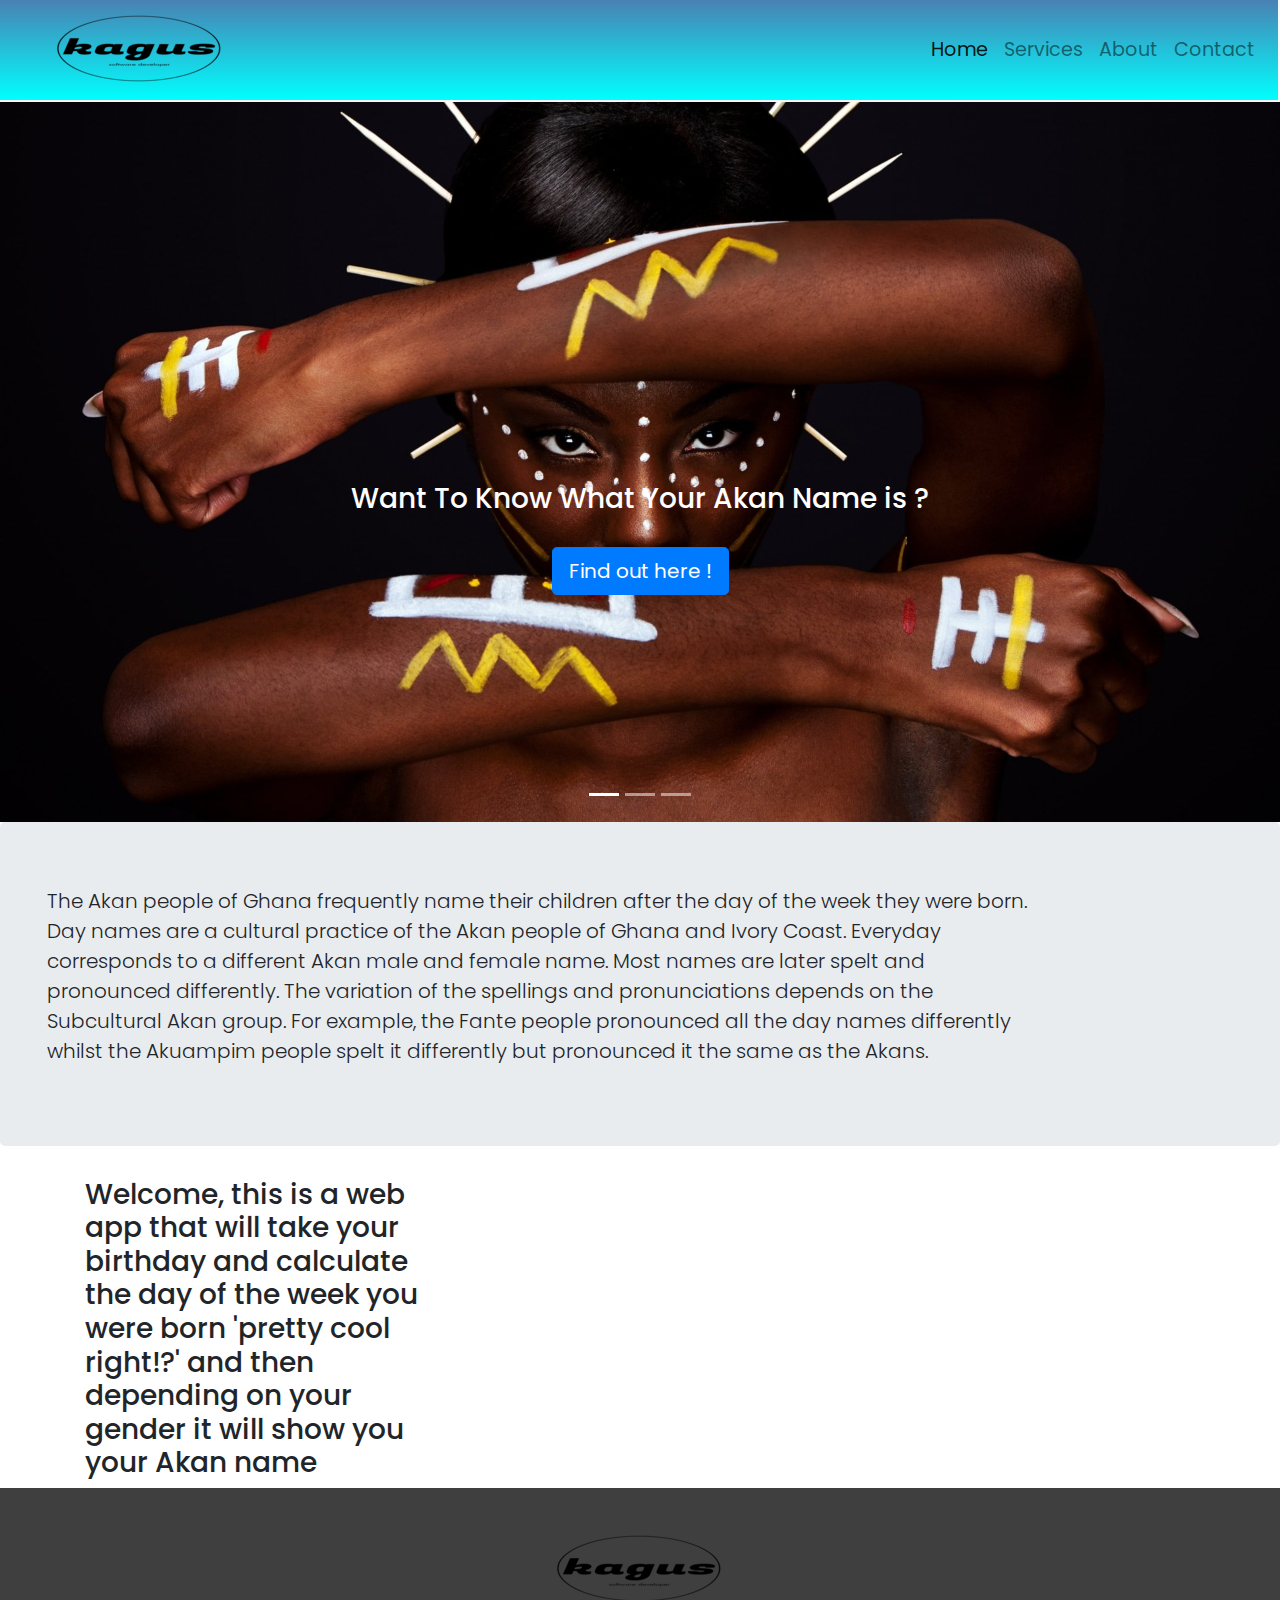
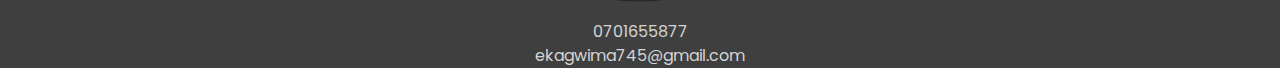
==== index.html @ e1c9d175 "replacing 2-column section with 3-column section" ====
<!DOCTYPE html>
<html lang="en">
  <head>
    <meta charset="UTF-8" />
    <meta http-equiv="X-UA-Compatible" content="IE=edge" />
    <meta name="viewport" content="width=device-width, initial-scale=1.0" />
    <title>Akan Names</title>
    <link
      rel="stylesheet"
      href="css/bootstrap.css"
      type="text/css"
      media="all"
    />
    <link rel="stylesheet" href="css/styles.css" type="text/css" />
  </head>
  <body>
    <header>
      <!--Navigation-->
      <nav class="navbar navbar-expand-md navbar-light bg-light sticky-top">
        <div class="container-fluid" id="nav-main">
          <a class="logo" href="#"><img src="images/logo2.png" alt="logo" /></a>
          <button
            class="navbar-toggler"
            type="button"
            data-toggle="collapse"
            data-target="#navbarResponsive"
          >
            <span class="navbar-toggler-icon"></span>
          </button>
          <div class="collapse navbar-collapse" id="navbarResponsive">
            <ul class="navbar-nav ml-auto">
              <li class="nav-item active">
                <a class="nav-link" href="./">Home</a>
              </li>
              <li class="nav-item">
                <a class="nav-link" href="#">Services</a>
              </li>
              <li class="nav-item">
                <a class="nav-link" href="#section-f">About</a>
              </li>
              <li class="nav-item">
                <a class="nav-link" href="mailto:ekagwima745@gmail.com"
                  >Contact</a
                >
              </li>
            </ul>
          </div>
        </div>
      </nav>
    </header>
    <!--image slides section-->
    <div id="slides" class="carousel slide" data-ride="carousel">
      <ul class="carousel-indicators">
        <li data-target="#slides" data-slide-to="0" class="active"></li>
        <li data-target="#slides" data-slide-to="1"></li>
        <li data-target="#slides" data-slide-to="2"></li>
      </ul>
      <div class="carousel-inner">
        <div class="carousel-item active">
          <img src="images/backgroundC.jpg" alt="background image" />
          <div class="carousel-caption">
            <h3>Want To Know What Your Akan Name is ?</h3>
            <br />
            <button type="button" class="btn btn-primary btn-lg">
              Find out here !
            </button>
          </div>
        </div>
        <div class="carousel-item">
          <img src="images/backgroundA.jpg" alt="background image2" />
        </div>
        <div class="carousel-item">
          <img src="images/backgroundB.jpg" alt="background image3" />
          <div class="carousel-caption">
            <h1>Africa is a Beautiful Place !</h1>
          </div>
        </div>
      </div>
    </div>

    <!--Jumbotron-->
    <div class="container-fluid">
      <div class="row jumbotron">
        <div class="col-xs-12 col-sm-12 col-md-9 col-lg-9 col-xl-10">
          <p class="lead">
            The Akan people of Ghana frequently name their children after the
            day of the week they were born. Day names are a cultural practice of
            the Akan people of Ghana and Ivory Coast. Everyday corresponds to a
            different Akan male and female name. Most names are later spelt and
            pronounced differently. The variation of the spellings and
            pronunciations depends on the Subcultural Akan group. For example,
            the Fante people pronounced all the day names differently whilst the
            Akuampim people spelt it differently but pronounced it the same as
            the Akans.
          </p>
        </div>
      </div>
    </div>

    <!--three column section--->
    <div class="container" id="3-column-section">
      <div class="row">
        <div class="col-lg-4">
          <h3>
            Welcome, this is a web app that will take your birthday and
            calculate <br />the day of the week you were born 'pretty cool
            right!?' and then <br />depending on your gender it will show you
            your Akan name
          </h3>
        </div>
        <div class="col-lg-4"></div>
        <div class="col-lg-4"></div>
      </div>
    </div>
    <!--Footer-->
    <footer id="section-f">
      <div class="container-fluid padding">
        <div class="row text-center">
          <div class="col-md-12">
            <img src="images/logo2.png" alt="logo" /><br />
            <a href="tel:+254701655877">0701655877</a><br />
            <a href="mailto:ekagwima745@gmail.com">ekagwima745@gmail.com</a>
          </div>
        </div>
      </div>
    </footer>
    <script
      src="https://code.jquery.com/jquery-3.3.1.slim.min.js"
      integrity="sha384-q8i/X+965DzO0rT7abK41JStQIAqVgRVzpbzo5smXKp4YfRvH+8abtTE1Pi6jizo"
      crossorigin="anonymous"
    ></script>
    <script
      src="https://cdnjs.cloudflare.com/ajax/libs/popper.js/1.14.7/umd/popper.min.js"
      integrity="sha384-UO2eT0CpHqdSJQ6hJty5KVphtPhzWj9WO1clHTMGa3JDZwrnQq4sF86dIHNDz0W1"
      crossorigin="anonymous"
    ></script>
    <script
      src="https://stackpath.bootstrapcdn.com/bootstrap/4.3.1/js/bootstrap.min.js"
      integrity="sha384-JjSmVgyd0p3pXB1rRibZUAYoIIy6OrQ6VrjIEaFf/nJGzIxFDsf4x0xIM+B07jRM"
      crossorigin="anonymous"
    ></script>
    <script src="js/scripts.js"></script>
  </body>
</html>
---- css/styles.css ----
@import url("https://fonts.googleapis.com/css2?family=Poppins&display=swap");
html,
body {
  height: 100%;
  width: 100%;
  font-family: "Poppins", sans-serif;
}
#nav-main {
  background: linear-gradient(to bottom, #4981b3 0%, aqua 100%);
}
.navbar {
  padding: 0.1rem;
  padding-top: 0%;
  padding-left: 0%;
}
.navbar-li {
  padding-right: 20px;
}
.nav-link {
  font-size: larger;
}
.carousel-inner img {
  width: 100%;
  height: 100%;
}
.carousel-caption {
  position: absolute;
  top: 50%;
}
footer {
  background-color: #3f3f3f;
  color: #d5d5d5;
  padding-top: 2rem;
}
footer a {
  color: inherit;
  display: inline-block;
  padding: 0px 20px;
}

@media screen and (max-width: 800px) {
  .carousel-caption {
    top: 45%;
  }

  .carousel-caption .btn {
    padding: 2px 8px;
    float: initial;
  }
  .carousel-indicators {
    display: none;
  }
}
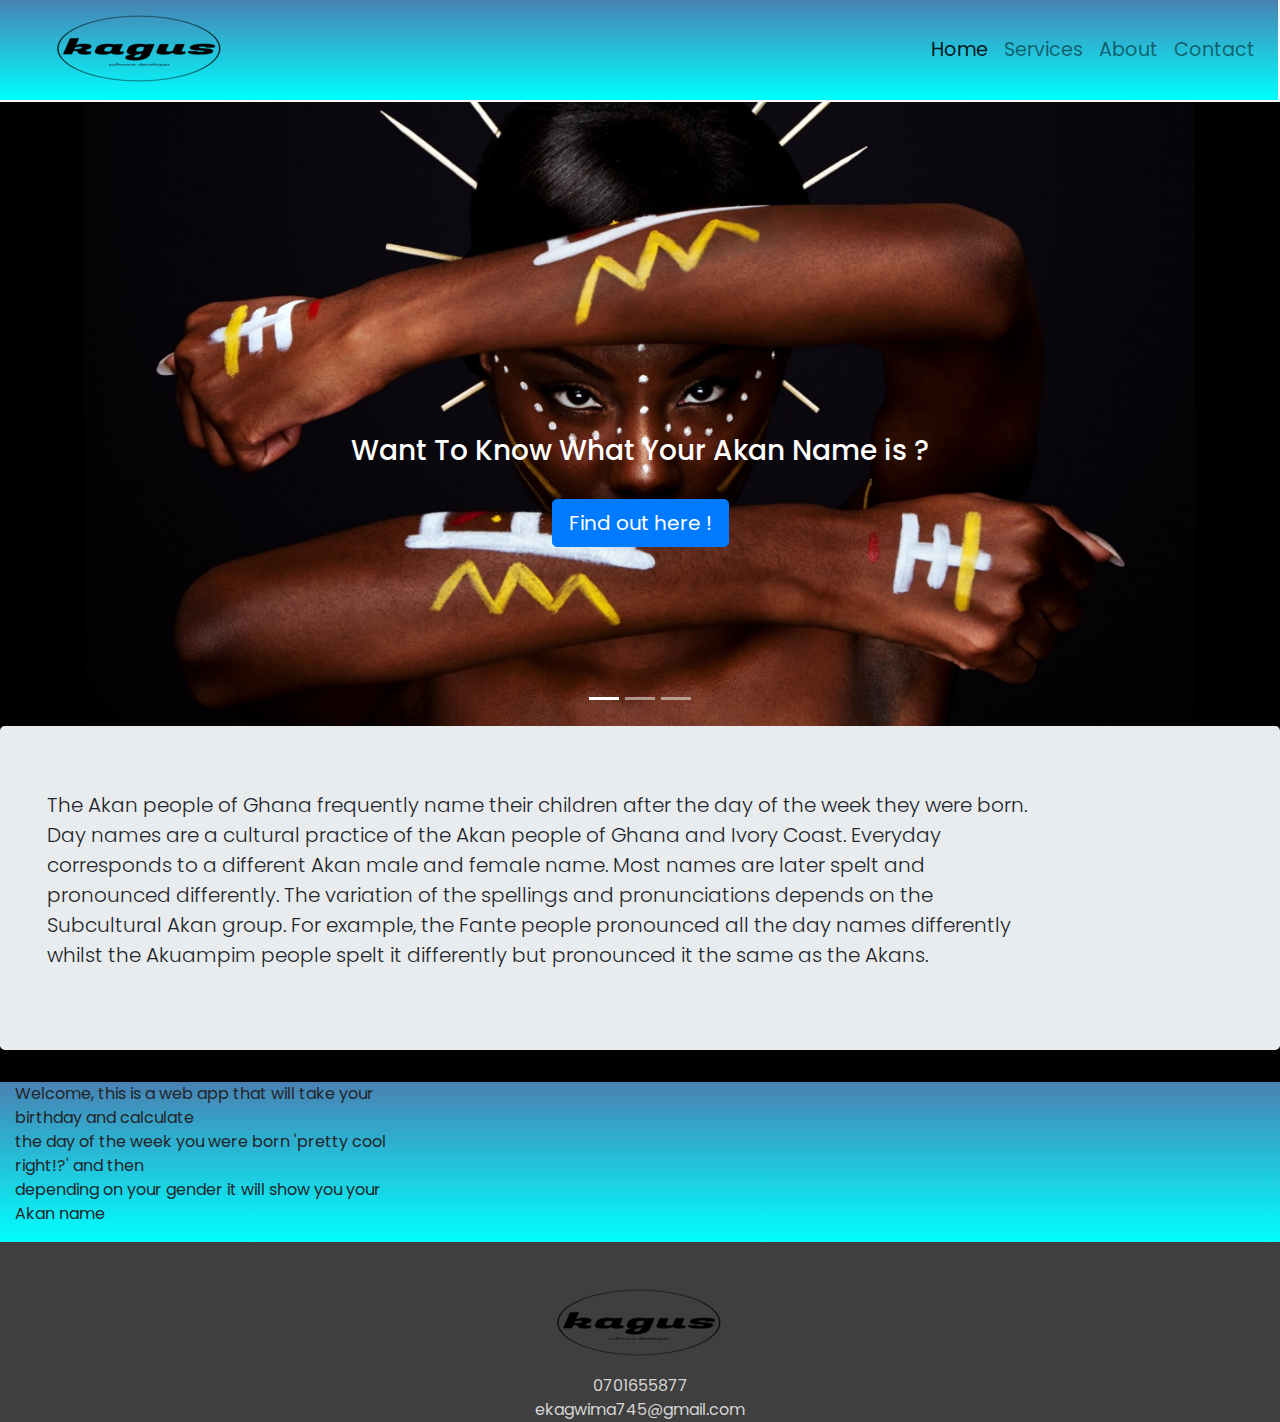
==== commit 0a865d7c: "adding image slider into a container" ====
--- a/index.html
+++ b/index.html
@@ -49,35 +49,40 @@
       </nav>
     </header>
     <!--image slides section-->
-    <div id="slides" class="carousel slide" data-ride="carousel">
-      <ul class="carousel-indicators">
-        <li data-target="#slides" data-slide-to="0" class="active"></li>
-        <li data-target="#slides" data-slide-to="1"></li>
-        <li data-target="#slides" data-slide-to="2"></li>
-      </ul>
-      <div class="carousel-inner">
-        <div class="carousel-item active">
-          <img src="images/backgroundC.jpg" alt="background image" />
-          <div class="carousel-caption">
-            <h3>Want To Know What Your Akan Name is ?</h3>
-            <br />
-            <button type="button" class="btn btn-primary btn-lg">
-              Find out here !
-            </button>
-          </div>
-        </div>
-        <div class="carousel-item">
-          <img src="images/backgroundA.jpg" alt="background image2" />
-        </div>
-        <div class="carousel-item">
-          <img src="images/backgroundB.jpg" alt="background image3" />
-          <div class="carousel-caption">
-            <h1>Africa is a Beautiful Place !</h1>
+    <div class="container fluid">
+      <div class="row">
+        <div class="col-lg-12">
+          <div id="slides" class="carousel slide" data-ride="carousel">
+            <ul class="carousel-indicators">
+              <li data-target="#slides" data-slide-to="0" class="active"></li>
+              <li data-target="#slides" data-slide-to="1"></li>
+              <li data-target="#slides" data-slide-to="2"></li>
+            </ul>
+            <div class="carousel-inner">
+              <div class="carousel-item active">
+                <img src="images/backgroundC.jpg" alt="background image" />
+                <div class="carousel-caption">
+                  <h3>Want To Know What Your Akan Name is ?</h3>
+                  <br />
+                  <button type="button" class="btn btn-primary btn-lg">
+                    Find out here !
+                  </button>
+                </div>
+              </div>
+              <div class="carousel-item">
+                <img src="images/backgroundA.jpg" alt="background image2" />
+              </div>
+              <div class="carousel-item">
+                <img src="images/backgroundB.jpg" alt="background image3" />
+                <div class="carousel-caption">
+                  <h1>Africa is a Beautiful Place !</h1>
+                </div>
+              </div>
+            </div>
           </div>
         </div>
       </div>
     </div>
-
     <!--Jumbotron-->
     <div class="container-fluid">
       <div class="row jumbotron">
@@ -98,15 +103,15 @@
     </div>
 
     <!--three column section--->
-    <div class="container" id="3-column-section">
+    <div class="container-fluid" id="column-section">
       <div class="row">
         <div class="col-lg-4">
-          <h3>
+          <p>
             Welcome, this is a web app that will take your birthday and
             calculate <br />the day of the week you were born 'pretty cool
             right!?' and then <br />depending on your gender it will show you
             your Akan name
-          </h3>
+          </p>
         </div>
         <div class="col-lg-4"></div>
         <div class="col-lg-4"></div>
--- a/css/styles.css
+++ b/css/styles.css
@@ -1,10 +1,15 @@
 @import url("https://fonts.googleapis.com/css2?family=Poppins&display=swap");
 html,
 body {
+  background-color: black;
   height: 100%;
   width: 100%;
   font-family: "Poppins", sans-serif;
 }
+#column-section {
+  background: linear-gradient(to bottom, #4981b3 0%, aqua 100%);
+}
+
 #nav-main {
   background: linear-gradient(to bottom, #4981b3 0%, aqua 100%);
 }
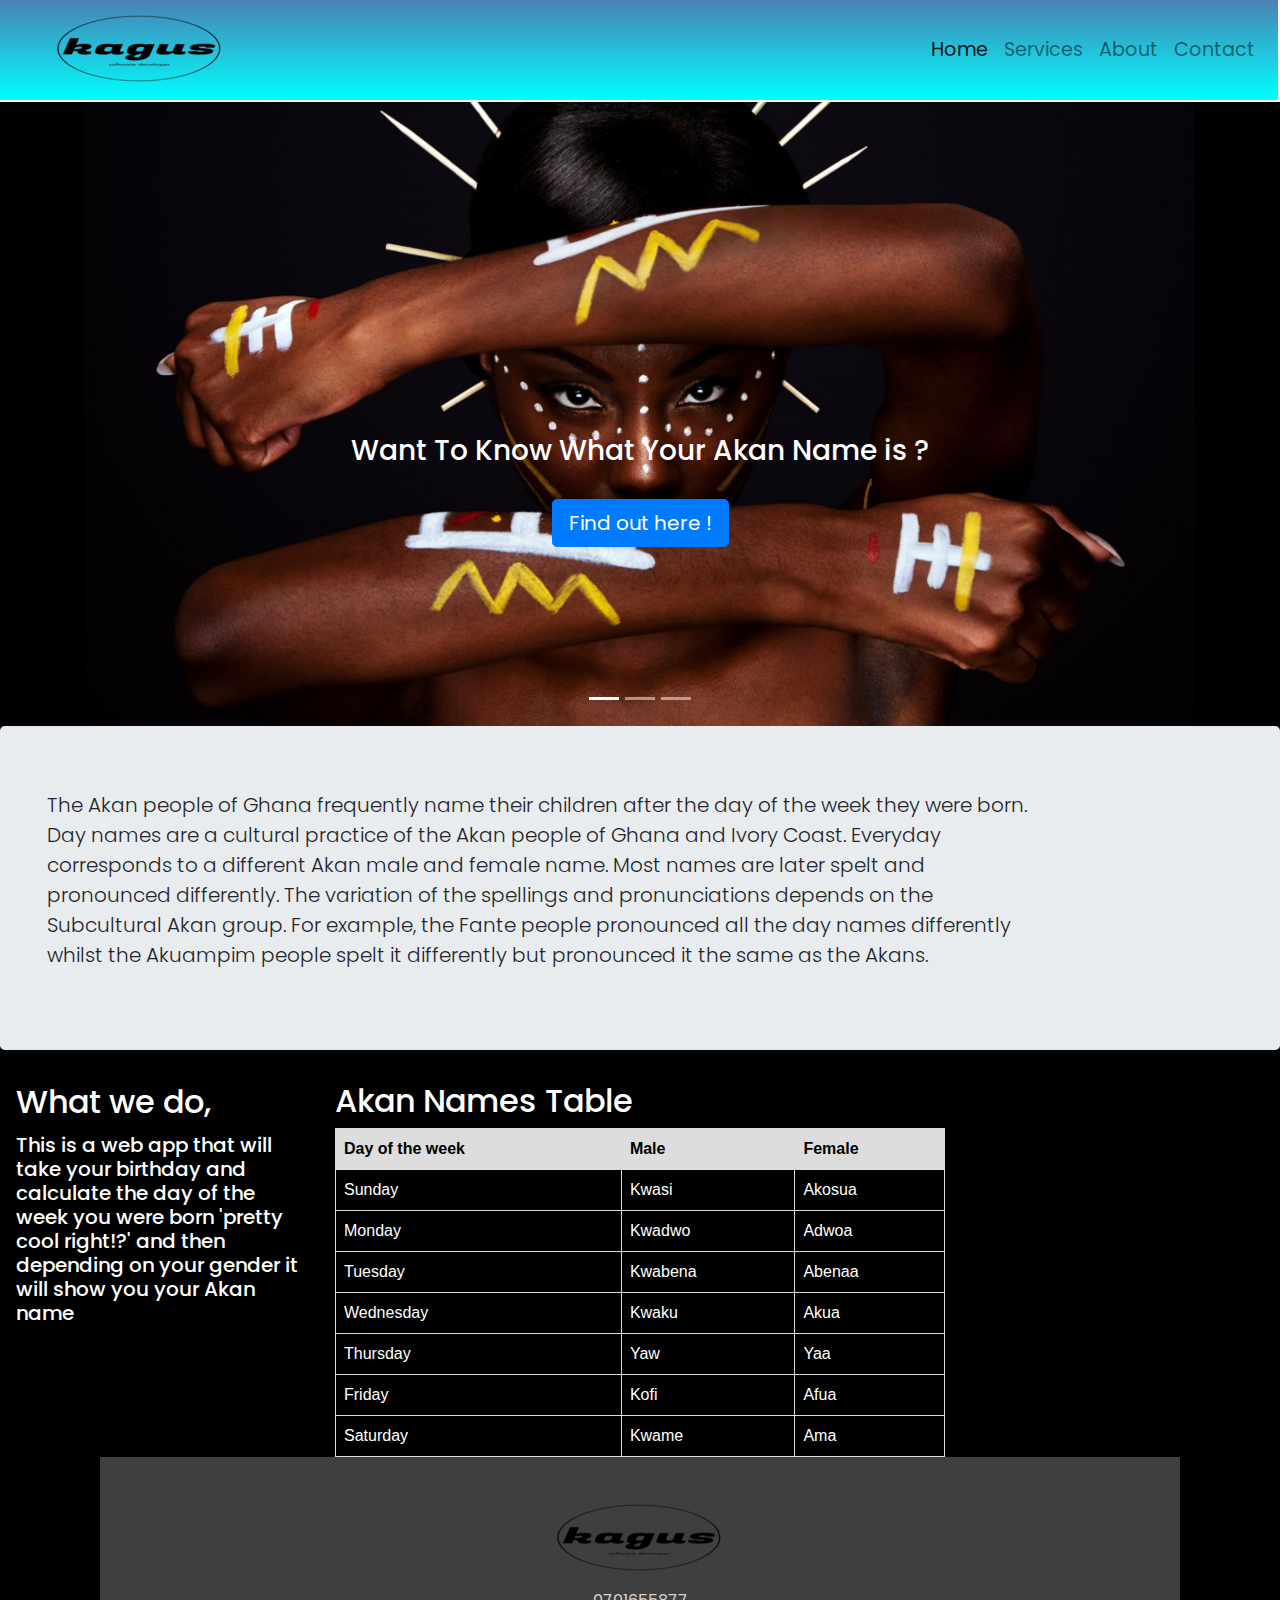
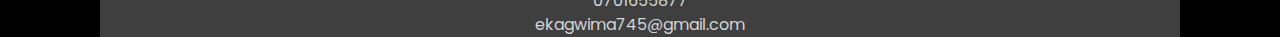
==== commit d623e341: "adding akan names table" ====
--- a/index.html
+++ b/index.html
@@ -105,30 +105,80 @@
     <!--three column section--->
     <div class="container-fluid" id="column-section">
       <div class="row">
-        <div class="col-lg-4">
-          <p>
-            Welcome, this is a web app that will take your birthday and
-            calculate <br />the day of the week you were born 'pretty cool
-            right!?' and then <br />depending on your gender it will show you
-            your Akan name
-          </p>
+        <div class="col-lg-3">
+          <div class="card card-info" style="background-color: inherit">
+            <h2 class="card-title">What we do,</h2>
+            <h5>
+              This is a web app that will take your birthday and calculate the
+              day of the week you were born 'pretty cool right!?' and then
+              depending on your gender it will show you your Akan name
+            </h5>
+          </div>
         </div>
-        <div class="col-lg-4"></div>
-        <div class="col-lg-4"></div>
+        <div class="col-lg-6">
+          <h2>Akan Names Table</h2>
+          <table>
+            <tr>
+              <th>Day of the week</th>
+              <th>Male</th>
+              <th>Female</th>
+            </tr>
+            <tr>
+              <td>Sunday</td>
+              <td>Kwasi</td>
+              <td>Akosua</td>
+            </tr>
+            <tr>
+              <td>Monday</td>
+              <td>Kwadwo</td>
+              <td>Adwoa</td>
+            </tr>
+            <tr>
+              <td>Tuesday</td>
+              <td>Kwabena</td>
+              <td>Abenaa</td>
+            </tr>
+            <tr>
+              <td>Wednesday</td>
+              <td>Kwaku</td>
+              <td>Akua</td>
+            </tr>
+            <tr>
+              <td>Thursday</td>
+              <td>Yaw</td>
+              <td>Yaa</td>
+            </tr>
+            <tr>
+              <td>Friday</td>
+              <td>Kofi</td>
+              <td>Afua</td>
+            </tr>
+            <tr>
+              <td>Saturday</td>
+              <td>Kwame</td>
+              <td>Ama</td>
+            </tr>
+          </table>
+        </div>
+        <div class="col-lg-3"></div>
       </div>
     </div>
     <!--Footer-->
-    <footer id="section-f">
-      <div class="container-fluid padding">
-        <div class="row text-center">
-          <div class="col-md-12">
-            <img src="images/logo2.png" alt="logo" /><br />
-            <a href="tel:+254701655877">0701655877</a><br />
-            <a href="mailto:ekagwima745@gmail.com">ekagwima745@gmail.com</a>
+    <div class="container">
+      <div class="col-lg-12">
+        <footer id="section-f">
+          <div class="container-fluid padding">
+            <div class="row text-center">
+              <div class="col-md-12">
+                <img src="images/logo2.png" alt="logo" /><br />
+                <a href="tel:+254701655877">0701655877</a><br />
+                <a href="mailto:ekagwima745@gmail.com">ekagwima745@gmail.com</a>
+              </div>
+            </div>
           </div>
-        </div>
+        </footer>
       </div>
-    </footer>
+    </div>
     <script
       src="https://code.jquery.com/jquery-3.3.1.slim.min.js"
       integrity="sha384-q8i/X+965DzO0rT7abK41JStQIAqVgRVzpbzo5smXKp4YfRvH+8abtTE1Pi6jizo"
--- a/css/styles.css
+++ b/css/styles.css
@@ -7,7 +7,7 @@
   font-family: "Poppins", sans-serif;
 }
 #column-section {
-  background: linear-gradient(to bottom, #4981b3 0%, aqua 100%);
+  color: white;
 }
 
 #nav-main {
@@ -43,6 +43,24 @@
   padding: 0px 20px;
 }
 
+table {
+  font-family: arial, sans-serif;
+  border-collapse: collapse;
+  width: 100%;
+}
+
+td,
+th {
+  border: 1px solid #dddddd;
+  text-align: left;
+  padding: 8px;
+}
+
+tr:first-child {
+  background-color: #dddddd;
+  color: black;
+}
+
 @media screen and (max-width: 800px) {
   .carousel-caption {
     top: 45%;
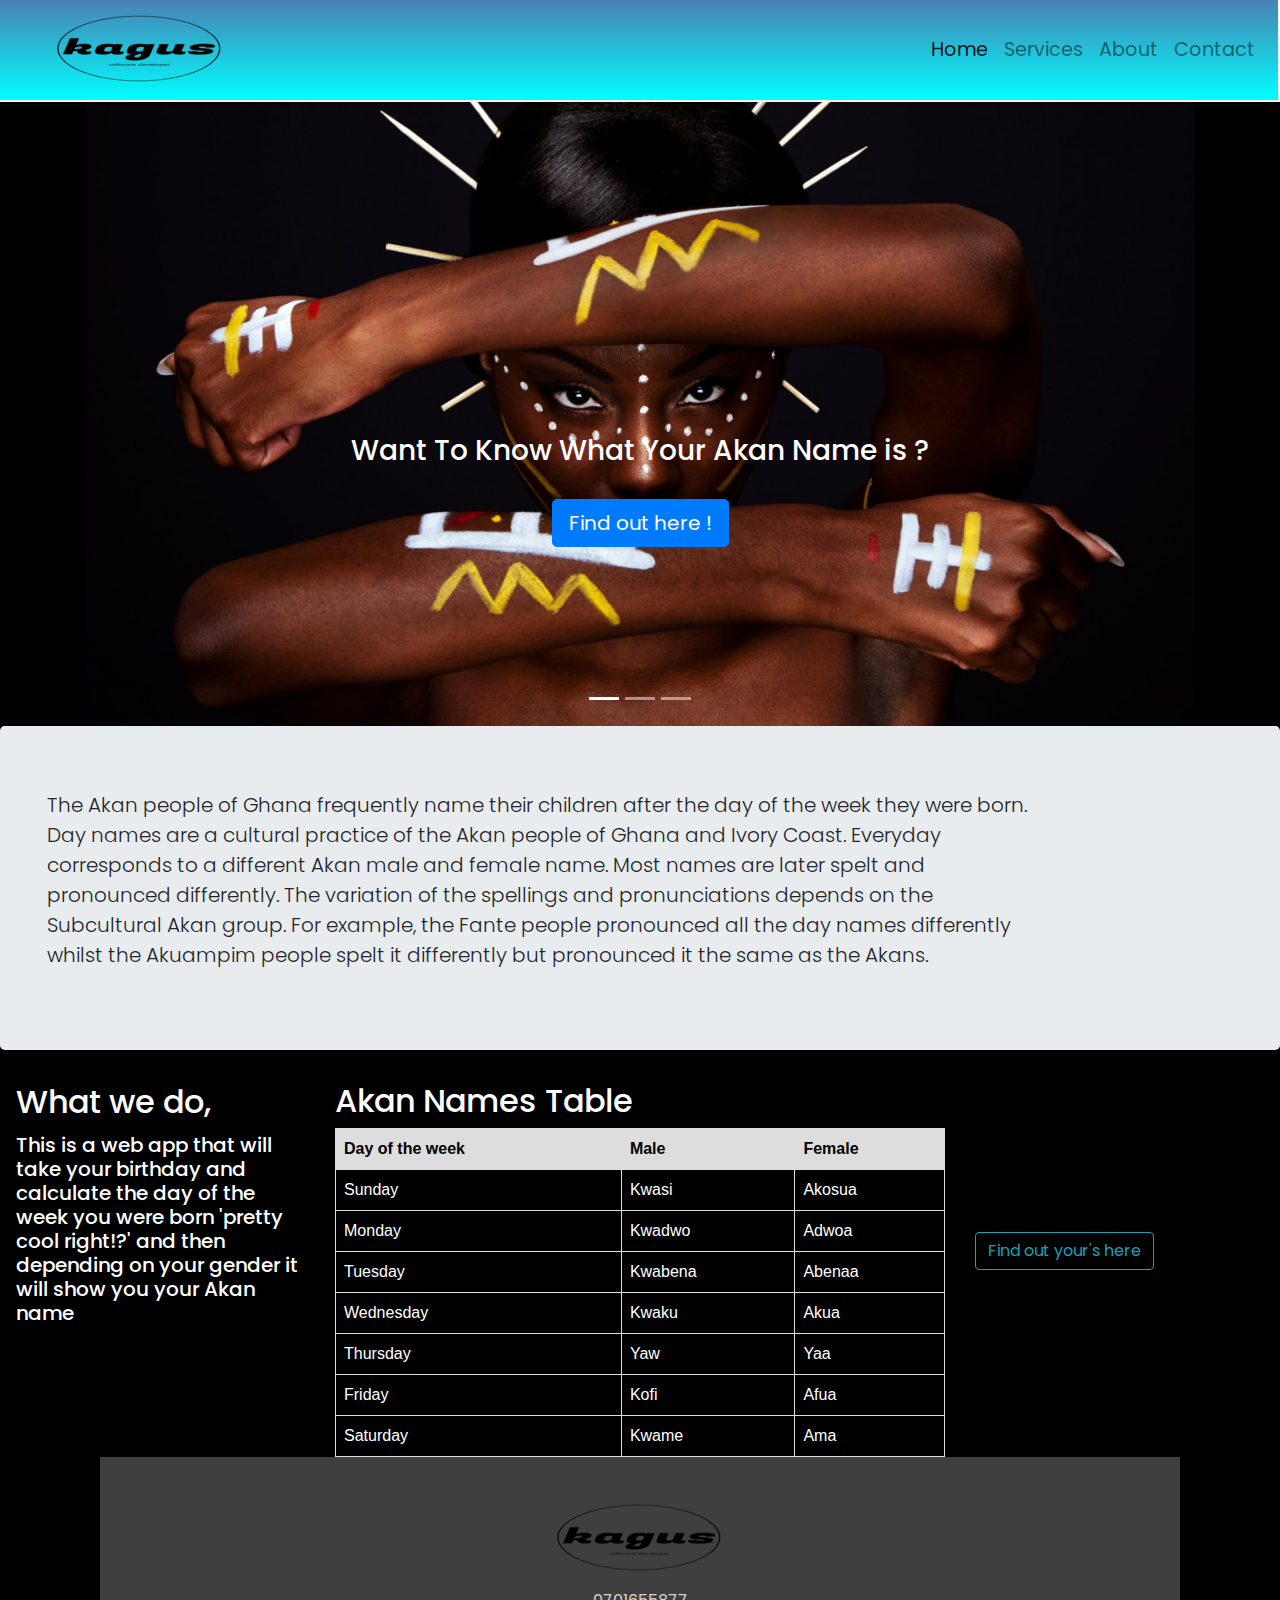
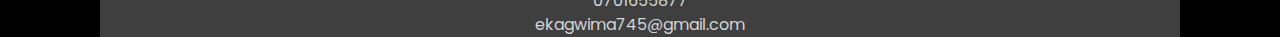
==== commit 2a5554c6: "adding findout button" ====
--- a/index.html
+++ b/index.html
@@ -160,7 +160,11 @@
             </tr>
           </table>
         </div>
-        <div class="col-lg-3"></div>
+        <div class="col-lg-3">
+          <button type="button" class="btn btn-outline-info" id="button2">
+            Find out your's here
+          </button>
+        </div>
       </div>
     </div>
     <!--Footer-->
--- a/css/styles.css
+++ b/css/styles.css
@@ -60,7 +60,10 @@
   background-color: #dddddd;
   color: black;
 }
-
+#button2 {
+  position: absolute;
+  bottom: 50%;
+}
 @media screen and (max-width: 800px) {
   .carousel-caption {
     top: 45%;
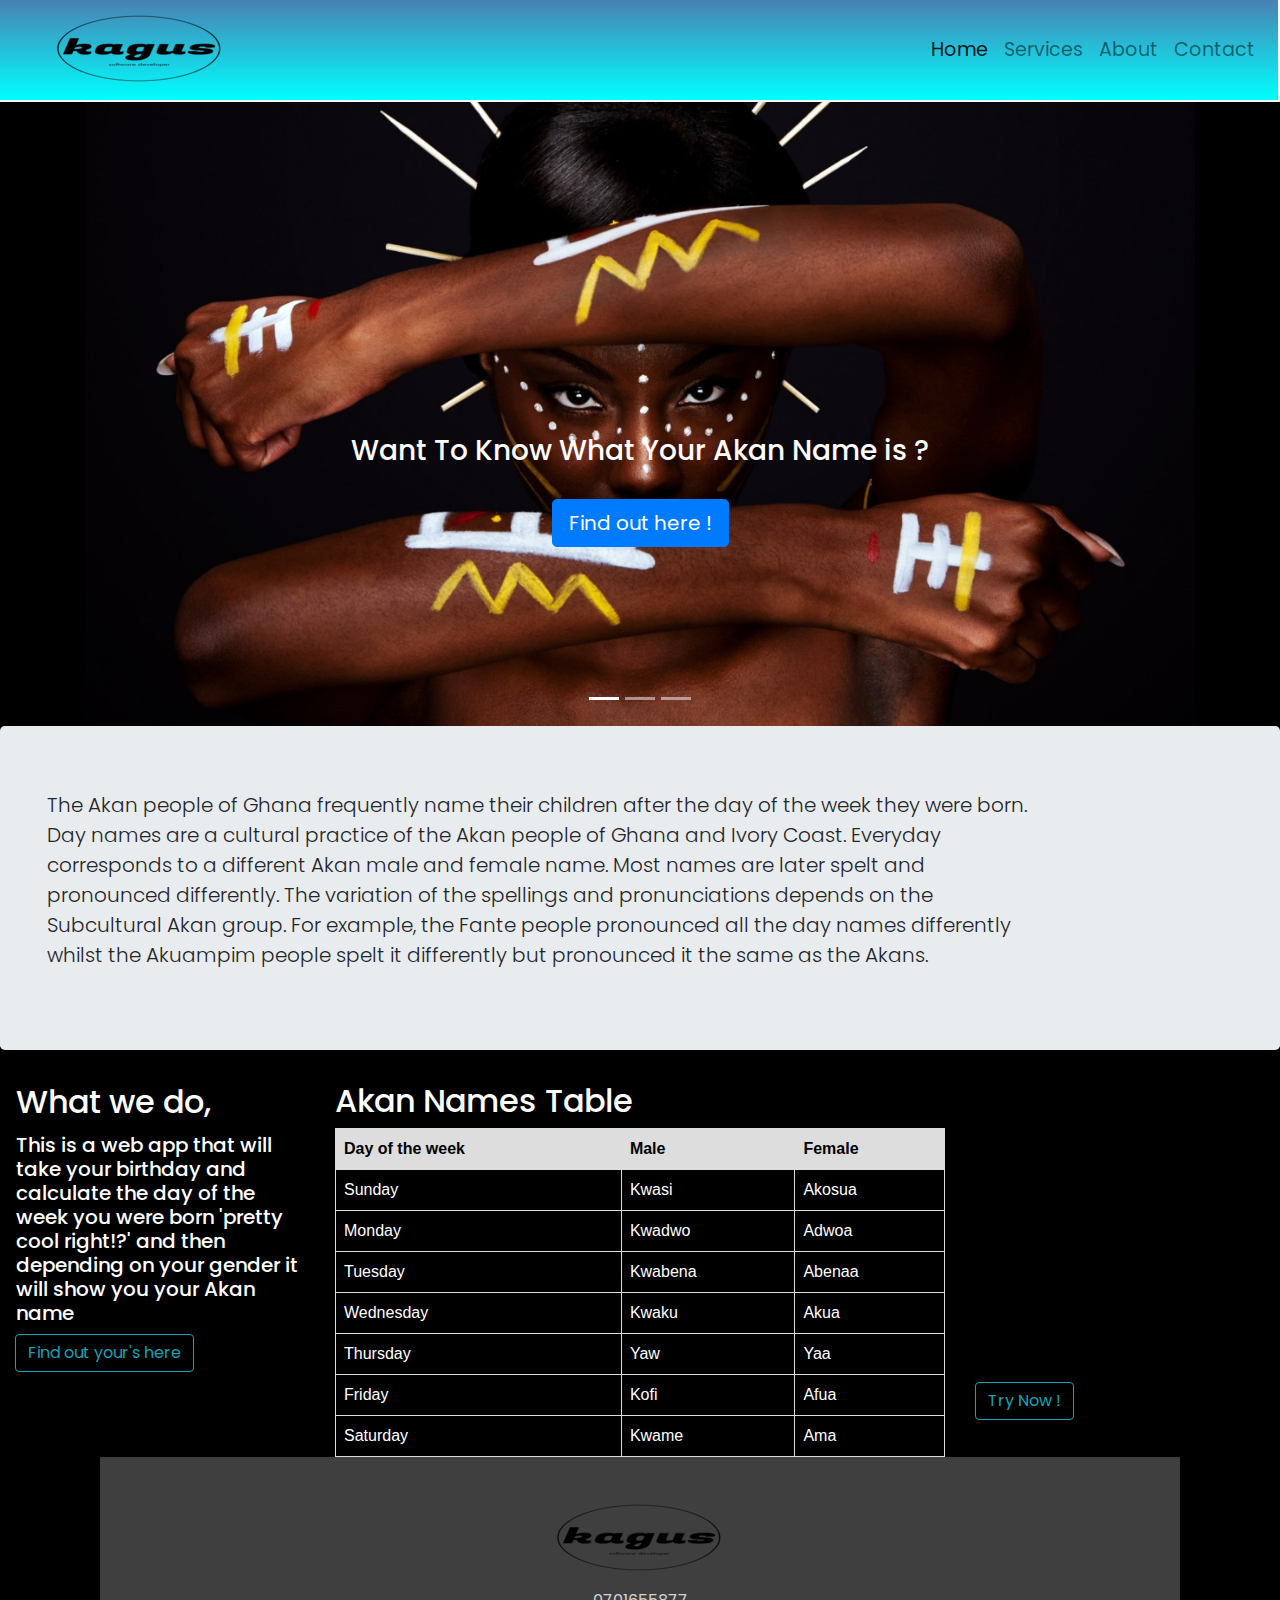
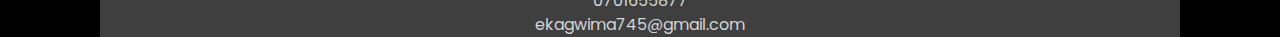
==== commit aa696222: "Add button responsiveness and invalid input message" ====
--- a/index.html
+++ b/index.html
@@ -64,9 +64,11 @@
                 <div class="carousel-caption">
                   <h3>Want To Know What Your Akan Name is ?</h3>
                   <br />
-                  <button type="button" class="btn btn-primary btn-lg">
-                    Find out here !
-                  </button>
+                  <a href="#column-section">
+                    <button type="button" class="btn btn-primary btn-lg">
+                      Find out here !
+                    </button>
+                  </a>
                 </div>
               </div>
               <div class="carousel-item">
@@ -114,6 +116,11 @@
               depending on your gender it will show you your Akan name
             </h5>
           </div>
+          <a href="./form.html">
+            <button type="button" class="btn btn-outline-info" id="button3">
+              Find out your's here
+            </button>
+          </a>
         </div>
         <div class="col-lg-6">
           <h2>Akan Names Table</h2>
@@ -161,9 +168,11 @@
           </table>
         </div>
         <div class="col-lg-3">
-          <button type="button" class="btn btn-outline-info" id="button2">
-            Find out your's here
-          </button>
+          <a href="./form.html">
+            <button type="button" class="btn btn-outline-info" id="button2">
+              Try Now !
+            </button>
+          </a>
         </div>
       </div>
     </div>
@@ -198,6 +207,6 @@
       integrity="sha384-JjSmVgyd0p3pXB1rRibZUAYoIIy6OrQ6VrjIEaFf/nJGzIxFDsf4x0xIM+B07jRM"
       crossorigin="anonymous"
     ></script>
-    <script src="js/scripts.js"></script>
+    <script src="js/script.js"></script>
   </body>
 </html>
--- a/css/styles.css
+++ b/css/styles.css
@@ -62,9 +62,13 @@
 }
 #button2 {
   position: absolute;
-  bottom: 50%;
+  top: 80%;
 }
 @media screen and (max-width: 800px) {
+  #button2 {
+    display: none;
+  }
+
   .carousel-caption {
     top: 45%;
   }
